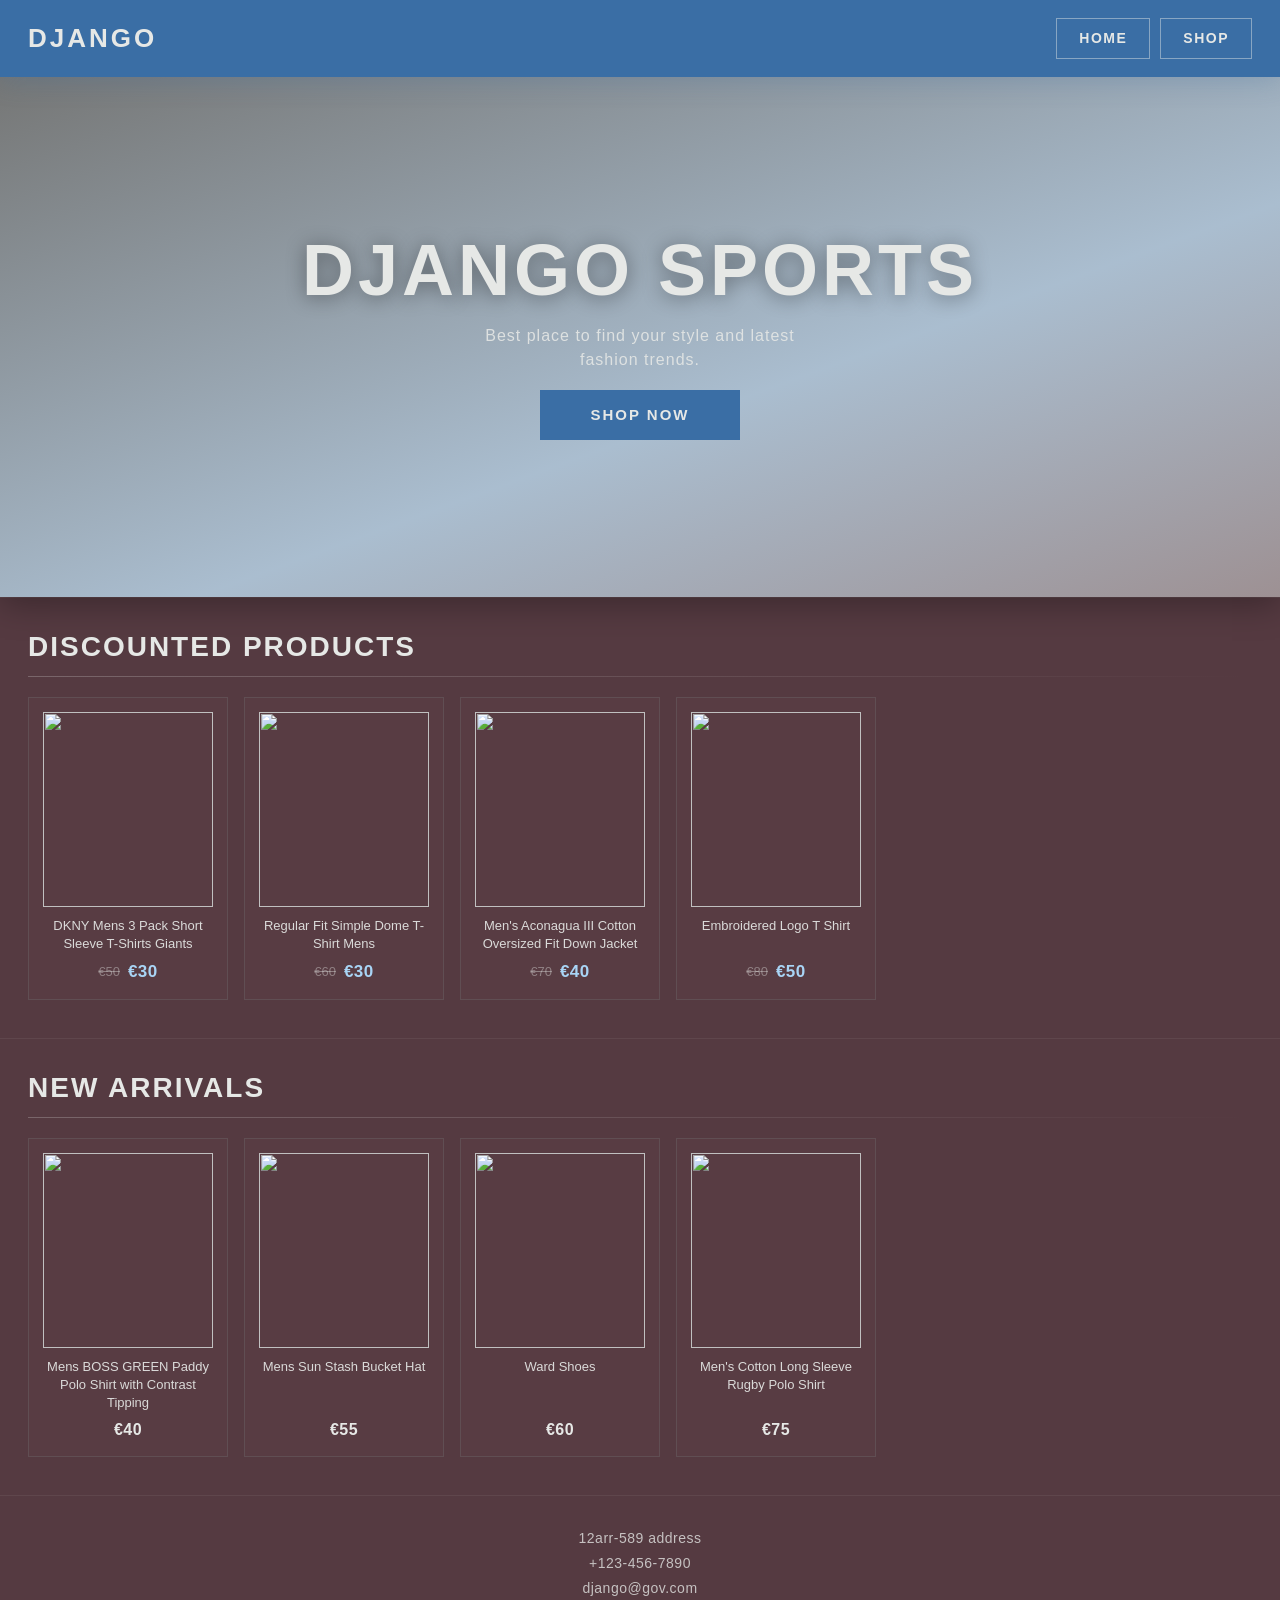
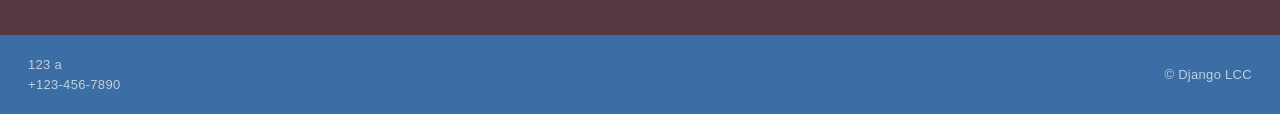
==== index.html @ b53b1346 "Finala dizains, salabots css" ====
<!DOCTYPE html>
<html lang="en">
<head>
    <meta charset="UTF-8">
    <meta name="viewport" content="width=device-width, initial-scale=1.0">
    <link rel="stylesheet" href="style.css">
    <title>Django</title>
</head>
<body>
    <header>
        <div class="logo">
            <h1>Django</h1>
        </div>
        <div class="links">
            <a href="#">Home</a>
            <a href="store-page.html">Shop</a>
        </div>
    </header>

    <section class="hero">
        <video autoplay muted loop playsinline class="hero-video">
            <source src="videoplayback.mp4" type="video/mp4">
        </video>

        
        <h1>Django Sports</h1>
        <p>Best place to find your style and latest fashion trends.</p>
        <a href="store-page.html">Shop now</a>
        
    </section>

    <section class="main">
        <article>
            <div class="discount">
                <h2>Discounted products</h2>
                <hr>
                <div class="menu">
                    <div class="karts">
                        <img src="https://www.sportsdirect.com/images/products/58306899_l.jpg" alt="">
                        <h3>DKNY Mens 3 Pack Short Sleeve T-Shirts Giants</h3>
                        <div class="price">
                            <span class="old">€50</span>
                            <span class="new">€30</span>
                        </div>
                    </div>
                    <div class="karts">
                        <img src="https://www.sportsdirect.com/images/products/59752903_l.jpg" alt="">
                        <h3>Regular Fit Simple Dome T-Shirt Mens</h3>
                        <div class="price">
                            <span class="old">€60</span>
                            <span class="new">€30</span>
                        </div>
                    </div>
                    <div class="karts">
                        <img src="https://www.sportsdirect.com/images/products/62181503_l.jpg" alt="">
                        <h3>Men's Aconagua III Cotton Oversized Fit Down Jacket</h3>
                        <div class="price">
                            <span class="old">€70</span>
                            <span class="new">€40</span>
                        </div>
                    </div>
                    <div class="karts">
                        <img src="https://www.sportsdirect.com/images/products/59764222_l.jpg" alt="">
                        <h3>Embroidered Logo T Shirt</h3>
                        <div class="price">
                            <span class="old">€80</span>
                            <span class="new">€50</span>
                        </div>
                    </div>
                </div>
            </div>
        </article>

        <article>
            <div class="discount">
                <h2>New arrivals</h2>
                <hr>
                <div class="menu">
                    <div class="karts">
                        <img src="https://www.sportsdirect.com/images/products/54370003_l.jpg" alt="">
                        <h3>Mens BOSS GREEN Paddy Polo Shirt with Contrast Tipping</h3>
                        <p>€40</p>
                    </div>
                    <div class="karts">
                        <img src="https://www.sportsdirect.com/images/products/39014203_l.jpg" alt="">
                        <h3>Mens Sun Stash Bucket Hat</h3>
                        <p>€55</p>
                    </div>
                    <div class="karts">
                        <img src="https://www.sportsdirect.com/images/imgzoom/24/24626740_xxl.jpg" alt="">
                        <h3>Ward Shoes</h3>
                        <p>€60</p>
                    </div>
                    <div class="karts">
                        <img src="https://www.sportsdirect.com/images/imgzoom/59/59460301_xxl.jpg" alt="">
                        <h3>Men's Cotton Long Sleeve Rugby Polo Shirt</h3>
                        <p>€75</p>
                    </div>
                </div>
            </div>
        </article>

        <article class="contact">
            <div>
                <p>12arr-589 address</p>
                <p>+123-456-7890</p>
                <p>django@gov.com</p>
            </div>
        </article>
    </section>

    <footer>
        <div>
            <p>123 a</p>
            <p>+123-456-7890</p>
        </div>
        <div>
            <p>© Django LCC</p>
        </div>
    </footer>
</body>
</html>
---- style.css ----
* {
    font-family: sans-serif;
    box-sizing: border-box;
    padding: 0;
    margin: 0;
}

body {
    background-color: #E6E8E6;
    padding: 0;
    line-height: 1.5;
}

header {
    display: flex;
    justify-content: space-between;
    align-items: center;
    padding: 18px 28px;
    background-color: #3A6EA5;
    box-shadow: 0 4px 24px rgba(58,110,165,0.25);
    position: sticky;
    top: 0;
    z-index: 100;
}

.logo h1 {
    color: #E6E8E6;
    font-family:sans-serif;
    font-weight: 800;
    font-size: 26px;
    letter-spacing: 3px;
    text-transform: uppercase;
}

.links {
    display: flex;
    gap: 10px;
}

.links a {
    text-decoration: none;
    padding: 9px 22px;
    background-color: transparent;
    border: 1.5px solid rgba(230,232,230,0.45);
    color: #E6E8E6;
    font-family: 'Barlow Condensed', sans-serif;
    font-weight: 600;
    font-size: 14px;
    letter-spacing: 1.5px;
    text-transform: uppercase;
    transition: all 0.25s ease;
}

.links a:hover {
    background-color: #E6E8E6;
    border-color: #E6E8E6;
    color: #3A6EA5;
    transform: translateY(-2px);
}

.hero-video {
    position: absolute;
    top: 0;
    left: 0;
    width: 100%;
    height: 100%;
    object-fit: cover;
    z-index: 0;
    pointer-events: none;
}

.hero {
    display: flex;
    height: 520px;
    color: #E6E8E6;
    flex-direction: column;
    justify-content: center;
    align-items: center;
    gap: 18px;
    text-align: center;
    box-shadow: 0 8px 32px rgba(0,0,0,0.3);
    position: relative;
    overflow: hidden;
}

.hero::before {
    content: '';
    position: absolute;
    inset: 0;
    background: linear-gradient(
        160deg,
        rgba(25,25,25,0.55) 0%,
        rgba(58,110,165,0.35) 60%,
        rgba(85,58,65,0.5) 100%
    );
    z-index: 1;
}

.hero h1,
.hero p,
.hero a {
    position: relative;
    z-index: 2;
}

.hero h1 {
    font-family: sans-serif;
    font-size: 72px;
    font-weight: 800;
    letter-spacing: 4px;
    text-transform: uppercase;
    line-height: 1;
    text-shadow: 0 2px 20px rgba(0,0,0,0.4);
}

.hero p {
    font-size: 16px;
    font-weight: 300;
    letter-spacing: 1px;
    opacity: 0.88;
    max-width: 360px;
}

.hero a {
    text-decoration: none;
    width: 200px;
    padding: 13px;
    background-color: #3A6EA5;
    color: #E6E8E6;
    font-weight: 700;
    font-size: 15px;
    letter-spacing: 2px;
    text-transform: uppercase;
    transition: all 0.25s ease;
    border: 1.5px solid transparent;
}

.hero a:hover {
    background-color: transparent;
    border-color: #E6E8E6;
    transform: scale(1.04);
}

.main {
    display: flex;
    flex-direction: column;
}

article {
    background-color: #553A41;
    display: flex;
    flex-direction: column;
    color: #E6E8E6;
    overflow: hidden;
    border-top: 1px solid rgba(255,255,255,0.06);
}

.discount {
    padding: 28px;
}

.discount h2 {
    font-size: 28px;
    font-weight: 700;
    letter-spacing: 2px;
    text-transform: uppercase;
    margin-bottom: 8px;
}

.discount hr {
    border: none;
    height: 1px;
    background: linear-gradient(90deg, #E6E8E6, transparent);
    opacity: 0.25;
    margin-bottom: 20px;
}

.menu {
    display: flex;
    gap: 16px;
    overflow-x: auto;
    padding-bottom: 10px;
    scrollbar-width: thin;
    scrollbar-color: rgba(230,232,230,0.2) transparent;
}

.menu::-webkit-scrollbar {
    height: 4px;
}

.menu::-webkit-scrollbar-track {
    background: transparent;
}

.menu::-webkit-scrollbar-thumb {
    background: rgba(230,232,230,0.2);
    border-radius: 4px;
}

.karts {
    width: 200px;
    padding: 14px;
    text-align: center;
    transition: all 0.3s ease;
    flex: 0 0 auto;
    background-color: #6d4a531f;
    border: 1px solid #6d6d6d5d;
    display: flex;
    flex-direction: column;
}

.karts:hover {
    box-shadow: 0 8px 28px #00000056;
    transform: translateY(-4px);
    background-color: rgba(255,255,255,0.1);
}

.karts img {
    width: 100%;
    height: 195px;
    object-fit: cover;
    transition: transform 0.35s;
}

.karts:hover img {
    transform: scale(1.04);
}

.karts h3 {
    margin: 10px 0 6px;
    font-size: 13px;
    font-weight: 500;
    line-height: 1.4;
    opacity: 0.92;
}

.karts p {
    font-size: 16px;
    font-weight: 600;
    letter-spacing: 0.5px;
    color: #E6E8E6;
    margin-top: auto;
}

.price {
    display: flex;
    justify-content: center;
    align-items: center;
    gap: 8px;
    margin-top: auto;
}

.old {
    text-decoration: line-through;
    color: rgba(230,232,230,0.4);
    font-size: 13px;
}

.new {
    font-family: sans-serif;
    font-size: 17px;
    font-weight: 700;
    color: #a8d4f5;
    letter-spacing: 0.5px;
}

.contact {
    padding: 32px 20px;
    text-align: center;
    background: #553A41;
}

.contact p {
    opacity: 0.78;
    font-size: 14px;
    letter-spacing: 0.5px;
    margin-bottom: 4px;
}

footer {
    display: flex;
    justify-content: space-between;
    align-items: center;
    padding: 20px 28px;
    background-color: #3A6EA5;
    color: #E6E8E6;
    box-shadow: 0 -4px 20px rgba(58,110,165,0.2);
}

footer p {
    font-size: 13px;
    opacity: 0.8;
    letter-spacing: 0.3px;
}

/*----- store-page.html --------------------------------------------*/

.store-main {
    background-color: #E6E8E6;
    padding: 24px 28px 40px;
}

.store-toolbar {
    display: flex;
    align-items: center;
    gap: 12px;
    margin-bottom: 28px;
}

.search-wrap {
    display: flex;
    flex: 1;
    border: 1.5px solid #553A41;
}

.search-input {
    flex: 1;
    padding: 10px 14px;
    border: none;
    background-color: #fff;
    font-family: sans-serif;
    font-size: 14px;
    color: #191919;
    outline: none;
}

.search-input::placeholder {
    color: #aaa;
    letter-spacing: 0.5px;
}

.search-btn {
    padding: 10px 16px;
    background-color: #553A41;
    color: #E6E8E6;
    border: none;
    cursor: pointer;
    font-size: 15px;
    transition: background-color 0.2s ease;
}

.search-btn:hover {
    background-color: #3d2a30;
}

.filter-wrap {
    border: 1.5px solid #553A41;
}

.filter-select {
    padding: 10px 16px;
    background-color: #fff;
    border: none;
    font-size: 14px;
    font-weight: 600;
    letter-spacing: 1px;
    text-transform: uppercase;
    color: #191919;
    cursor: pointer;
    outline: none;
    appearance: auto;
}

.product-grid {
    display: grid;
    grid-template-columns: repeat(4, 1fr);
    border-top: 1px solid rgba(85,58,65,0.15);
    border-left: 1px solid rgba(85,58,65,0.15);
}

.product-card {
    background-color: #fff;
    border-right: 1px solid rgba(85,58,65,0.15);
    border-bottom: 1px solid rgba(85,58,65,0.15);
    transition: background-color 0.25s ease;
    cursor: pointer;
    overflow: hidden;
}

.product-card:hover {
    background-color: #f5f0f1;
}

.product-card img {
    width: 100%;
    height: 440px;
    object-fit: cover;
    display: block;
    transition: transform 0.35s ease;
}

.product-card:hover img {
    transform: scale(1.04);
}

.product-info {
    padding: 14px 14px 18px;
}

.product-info h3 {
    font-size: 13px;
    font-weight: 500;
    color: #191919;
    line-height: 1.4;
    margin-bottom: 6px;
}

.product-price {
    font-size: 16px;
    font-weight: 700;
    color: #553A41;
    letter-spacing: 0.5px;
}

.product-info .price {
    justify-content: flex-start;
}

.product-info .old {
    color: #aaa;
    font-size: 13px;
}

.product-info .new {
    font-size: 16px;
    font-weight: 700;
    color: #3A6EA5;
    letter-spacing: 0.5px;
}
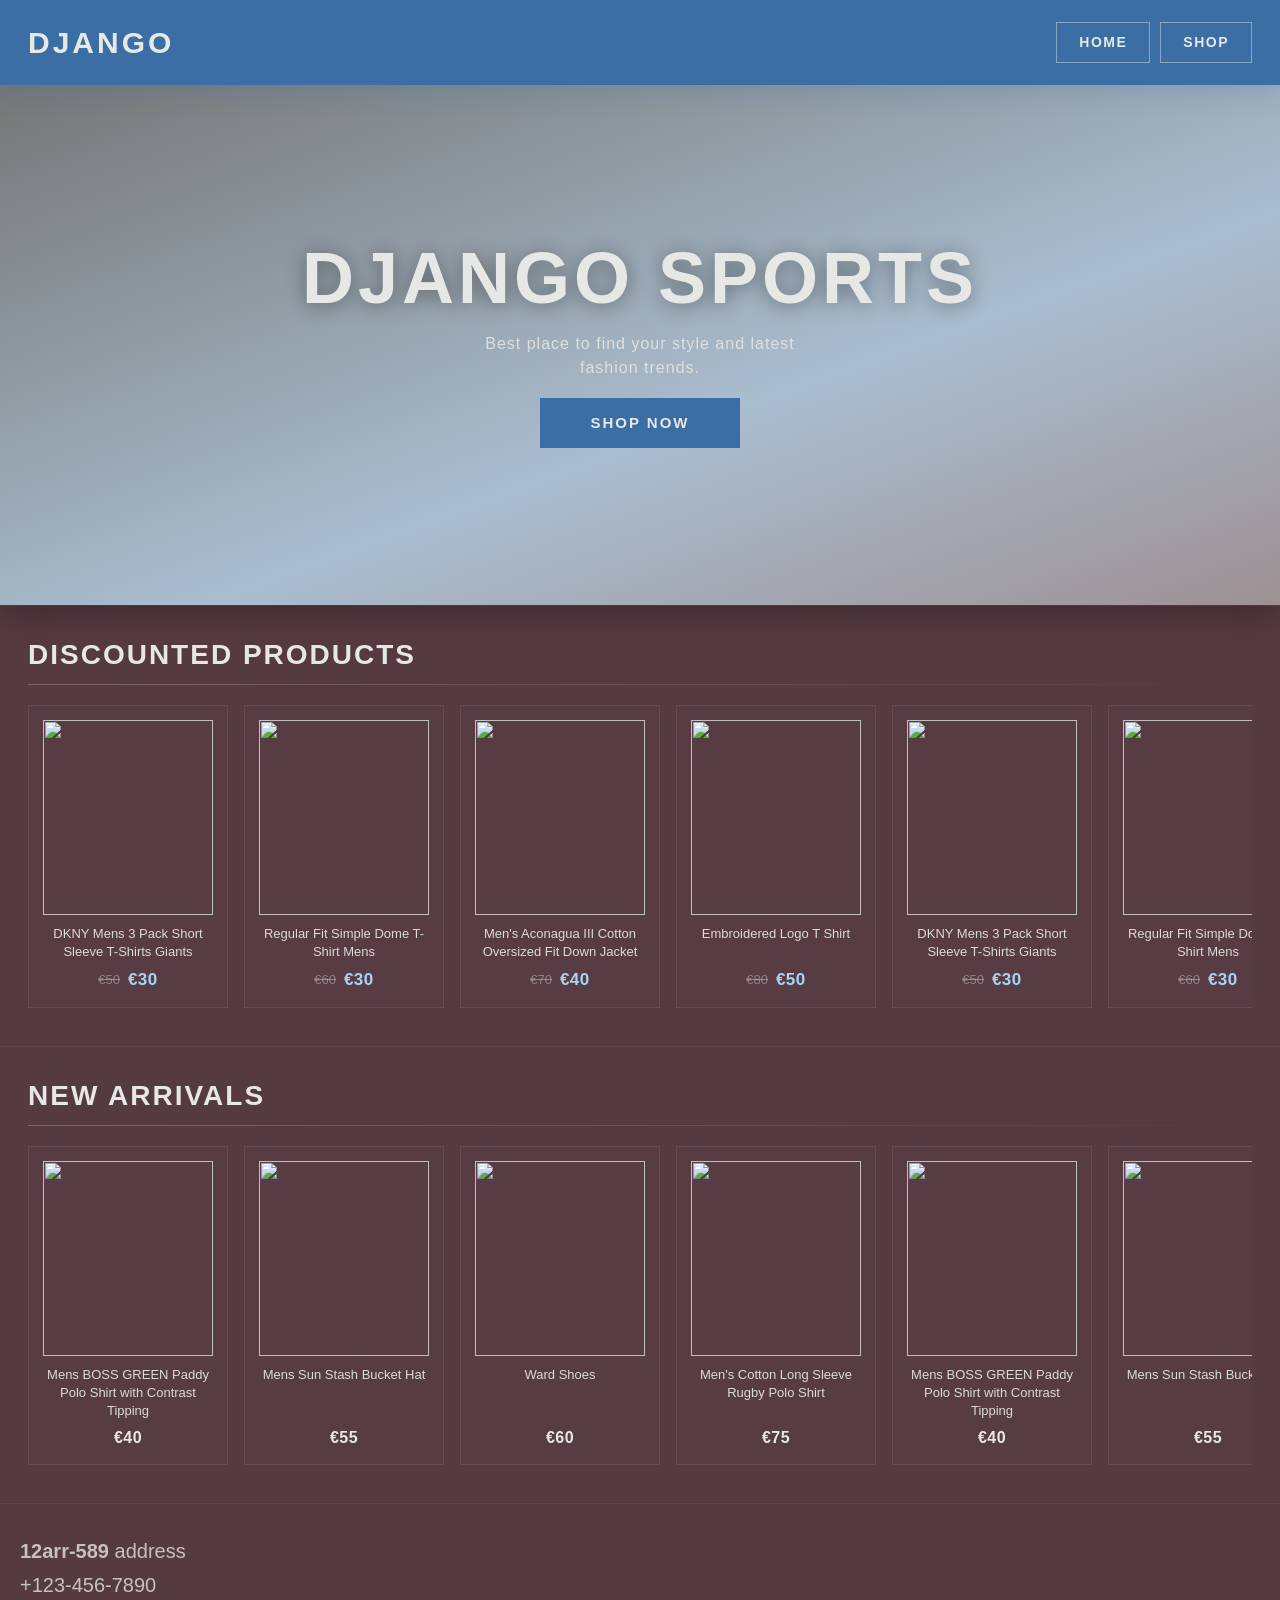
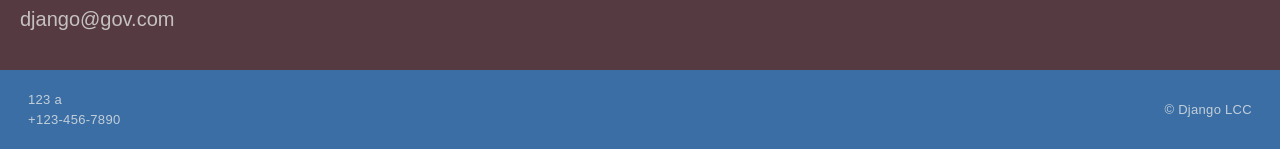
==== commit e711f303: "Pabeigta versija" ====
--- a/index.html
+++ b/index.html
@@ -1,122 +1,214 @@
-<!DOCTYPE html>
-<html lang="en">
-<head>
-    <meta charset="UTF-8">
-    <meta name="viewport" content="width=device-width, initial-scale=1.0">
-    <link rel="stylesheet" href="style.css">
-    <title>Django</title>
-</head>
-<body>
-    <header>
-        <div class="logo">
-            <h1>Django</h1>
-        </div>
-        <div class="links">
-            <a href="#">Home</a>
-            <a href="store-page.html">Shop</a>
-        </div>
-    </header>
-
-    <section class="hero">
-        <video autoplay muted loop playsinline class="hero-video">
-            <source src="videoplayback.mp4" type="video/mp4">
-        </video>
-
-        
-        <h1>Django Sports</h1>
-        <p>Best place to find your style and latest fashion trends.</p>
-        <a href="store-page.html">Shop now</a>
-        
-    </section>
-
-    <section class="main">
-        <article>
-            <div class="discount">
-                <h2>Discounted products</h2>
-                <hr>
-                <div class="menu">
-                    <div class="karts">
-                        <img src="https://www.sportsdirect.com/images/products/58306899_l.jpg" alt="">
-                        <h3>DKNY Mens 3 Pack Short Sleeve T-Shirts Giants</h3>
-                        <div class="price">
-                            <span class="old">€50</span>
-                            <span class="new">€30</span>
-                        </div>
-                    </div>
-                    <div class="karts">
-                        <img src="https://www.sportsdirect.com/images/products/59752903_l.jpg" alt="">
-                        <h3>Regular Fit Simple Dome T-Shirt Mens</h3>
-                        <div class="price">
-                            <span class="old">€60</span>
-                            <span class="new">€30</span>
-                        </div>
-                    </div>
-                    <div class="karts">
-                        <img src="https://www.sportsdirect.com/images/products/62181503_l.jpg" alt="">
-                        <h3>Men's Aconagua III Cotton Oversized Fit Down Jacket</h3>
-                        <div class="price">
-                            <span class="old">€70</span>
-                            <span class="new">€40</span>
-                        </div>
-                    </div>
-                    <div class="karts">
-                        <img src="https://www.sportsdirect.com/images/products/59764222_l.jpg" alt="">
-                        <h3>Embroidered Logo T Shirt</h3>
-                        <div class="price">
-                            <span class="old">€80</span>
-                            <span class="new">€50</span>
-                        </div>
-                    </div>
-                </div>
-            </div>
-        </article>
-
-        <article>
-            <div class="discount">
-                <h2>New arrivals</h2>
-                <hr>
-                <div class="menu">
-                    <div class="karts">
-                        <img src="https://www.sportsdirect.com/images/products/54370003_l.jpg" alt="">
-                        <h3>Mens BOSS GREEN Paddy Polo Shirt with Contrast Tipping</h3>
-                        <p>€40</p>
-                    </div>
-                    <div class="karts">
-                        <img src="https://www.sportsdirect.com/images/products/39014203_l.jpg" alt="">
-                        <h3>Mens Sun Stash Bucket Hat</h3>
-                        <p>€55</p>
-                    </div>
-                    <div class="karts">
-                        <img src="https://www.sportsdirect.com/images/imgzoom/24/24626740_xxl.jpg" alt="">
-                        <h3>Ward Shoes</h3>
-                        <p>€60</p>
-                    </div>
-                    <div class="karts">
-                        <img src="https://www.sportsdirect.com/images/imgzoom/59/59460301_xxl.jpg" alt="">
-                        <h3>Men's Cotton Long Sleeve Rugby Polo Shirt</h3>
-                        <p>€75</p>
-                    </div>
-                </div>
-            </div>
-        </article>
-
-        <article class="contact">
-            <div>
-                <p>12arr-589 address</p>
-                <p>+123-456-7890</p>
-                <p>django@gov.com</p>
-            </div>
-        </article>
-    </section>
-
-    <footer>
-        <div>
-            <p>123 a</p>
-            <p>+123-456-7890</p>
-        </div>
-        <div>
-            <p>© Django LCC</p>
-        </div>
-    </footer>
-</body>
+<!DOCTYPE html>
+<html lang="en">
+<head>
+    <meta charset="UTF-8">
+    <meta name="viewport" content="width=device-width, initial-scale=1.0">
+    <link rel="stylesheet" href="style.css">
+    <title>Django</title>
+</head>
+<body>
+    <header>
+        <div class="logo">
+            <h1>Django</h1>
+        </div>
+        <div class="links">
+            <a href="#">Home</a>
+            <a href="store-page.html">Shop</a>
+        </div>
+    </header>
+
+    <section class="hero">
+        <video autoplay muted loop playsinline class="hero-video">
+            <source src="videoplayback.mp4" type="video/mp4">
+        </video>
+
+        
+        <h1>Django Sports</h1>
+        <p>Best place to find your style and latest fashion trends.</p>
+        <a href="store-page.html">Shop now</a>
+        
+    </section>
+
+    <section class="main">
+        <article>
+            <div class="discount">
+                <h2>Discounted products</h2>
+                <hr>
+                <div class="menu">
+                    <div class="karts">
+                        <img src="https://www.sportsdirect.com/images/products/58306899_l.jpg" alt="">
+                        <h3>DKNY Mens 3 Pack Short Sleeve T-Shirts Giants</h3>
+                        <div class="price">
+                            <span class="old">€50</span>
+                            <span class="new">€30</span>
+                        </div>
+                    </div>
+                    <div class="karts">
+                        <img src="https://www.sportsdirect.com/images/products/59752903_l.jpg" alt="">
+                        <h3>Regular Fit Simple Dome T-Shirt Mens</h3>
+                        <div class="price">
+                            <span class="old">€60</span>
+                            <span class="new">€30</span>
+                        </div>
+                    </div>
+                    <div class="karts">
+                        <img src="https://www.sportsdirect.com/images/products/62181503_l.jpg" alt="">
+                        <h3>Men's Aconagua III Cotton Oversized Fit Down Jacket</h3>
+                        <div class="price">
+                            <span class="old">€70</span>
+                            <span class="new">€40</span>
+                        </div>
+                    </div>
+                    <div class="karts">
+                        <img src="https://www.sportsdirect.com/images/products/59764222_l.jpg" alt="">
+                        <h3>Embroidered Logo T Shirt</h3>
+                        <div class="price">
+                            <span class="old">€80</span>
+                            <span class="new">€50</span>
+                        </div>
+                    </div>
+                     <div class="karts">
+                        <img src="https://www.sportsdirect.com/images/products/58306899_l.jpg" alt="">
+                        <h3>DKNY Mens 3 Pack Short Sleeve T-Shirts Giants</h3>
+                        <div class="price">
+                            <span class="old">€50</span>
+                            <span class="new">€30</span>
+                        </div>
+                    </div>
+                    <div class="karts">
+                        <img src="https://www.sportsdirect.com/images/products/59752903_l.jpg" alt="">
+                        <h3>Regular Fit Simple Dome T-Shirt Mens</h3>
+                        <div class="price">
+                            <span class="old">€60</span>
+                            <span class="new">€30</span>
+                        </div>
+                    </div>
+                    <div class="karts">
+                        <img src="https://www.sportsdirect.com/images/products/62181503_l.jpg" alt="">
+                        <h3>Men's Aconagua III Cotton Oversized Fit Down Jacket</h3>
+                        <div class="price">
+                            <span class="old">€70</span>
+                            <span class="new">€40</span>
+                        </div>
+                    </div>
+                    <div class="karts">
+                        <img src="https://www.sportsdirect.com/images/products/59764222_l.jpg" alt="">
+                        <h3>Embroidered Logo T Shirt</h3>
+                        <div class="price">
+                            <span class="old">€80</span>
+                            <span class="new">€50</span>
+                        </div>
+                </div>
+            </div>
+        </article>
+
+        <article>
+            <div class="discount">
+                <h2>New arrivals</h2>
+                <hr>
+                <div class="menu">
+                    <div class="karts">
+                        <img src="https://www.sportsdirect.com/images/products/54370003_l.jpg" alt="">
+                        <h3>Mens BOSS GREEN Paddy Polo Shirt with Contrast Tipping</h3>
+                        <p>€40</p>
+                    </div>
+                    <div class="karts">
+                        <img src="https://www.sportsdirect.com/images/products/39014203_l.jpg" alt="">
+                        <h3>Mens Sun Stash Bucket Hat</h3>
+                        <p>€55</p>
+                    </div>
+                    <div class="karts">
+                        <img src="https://www.sportsdirect.com/images/imgzoom/24/24626740_xxl.jpg" alt="">
+                        <h3>Ward Shoes</h3>
+                        <p>€60</p>
+                    </div>
+                    <div class="karts">
+                        <img src="https://www.sportsdirect.com/images/imgzoom/59/59460301_xxl.jpg" alt="">
+                        <h3>Men's Cotton Long Sleeve Rugby Polo Shirt</h3>
+                        <p>€75</p>
+                    </div>
+                    <div class="karts">
+                        <img src="https://www.sportsdirect.com/images/products/54370003_l.jpg" alt="">
+                        <h3>Mens BOSS GREEN Paddy Polo Shirt with Contrast Tipping</h3>
+                        <p>€40</p>
+                    </div>
+                    <div class="karts">
+                        <img src="https://www.sportsdirect.com/images/products/39014203_l.jpg" alt="">
+                        <h3>Mens Sun Stash Bucket Hat</h3>
+                        <p>€55</p>
+                    </div>
+                    <div class="karts">
+                        <img src="https://www.sportsdirect.com/images/imgzoom/24/24626740_xxl.jpg" alt="">
+                        <h3>Ward Shoes</h3>
+                        <p>€60</p>
+                    </div>
+                    <div class="karts">
+                        <img src="https://www.sportsdirect.com/images/imgzoom/59/59460301_xxl.jpg" alt="">
+                        <h3>Men's Cotton Long Sleeve Rugby Polo Shirt</h3>
+                        <p>€75</p>
+                    </div>
+                    <div class="karts">
+                        <img src="https://www.sportsdirect.com/images/products/54370003_l.jpg" alt="">
+                        <h3>Mens BOSS GREEN Paddy Polo Shirt with Contrast Tipping</h3>
+                        <p>€40</p>
+                    </div>
+                    <div class="karts">
+                        <img src="https://www.sportsdirect.com/images/products/39014203_l.jpg" alt="">
+                        <h3>Mens Sun Stash Bucket Hat</h3>
+                        <p>€55</p>
+                    </div>
+                    <div class="karts">
+                        <img src="https://www.sportsdirect.com/images/imgzoom/24/24626740_xxl.jpg" alt="">
+                        <h3>Ward Shoes</h3>
+                        <p>€60</p>
+                    </div>
+                    <div class="karts">
+                        <img src="https://www.sportsdirect.com/images/imgzoom/59/59460301_xxl.jpg" alt="">
+                        <h3>Men's Cotton Long Sleeve Rugby Polo Shirt</h3>
+                        <p>€75</p>
+                    </div>
+                    <div class="karts">
+                        <img src="https://www.sportsdirect.com/images/products/54370003_l.jpg" alt="">
+                        <h3>Mens BOSS GREEN Paddy Polo Shirt with Contrast Tipping</h3>
+                        <p>€40</p>
+                    </div>
+                    <div class="karts">
+                        <img src="https://www.sportsdirect.com/images/products/39014203_l.jpg" alt="">
+                        <h3>Mens Sun Stash Bucket Hat</h3>
+                        <p>€55</p>
+                    </div>
+                    <div class="karts">
+                        <img src="https://www.sportsdirect.com/images/imgzoom/24/24626740_xxl.jpg" alt="">
+                        <h3>Ward Shoes</h3>
+                        <p>€60</p>
+                    </div>
+                    <div class="karts">
+                        <img src="https://www.sportsdirect.com/images/imgzoom/59/59460301_xxl.jpg" alt="">
+                        <h3>Men's Cotton Long Sleeve Rugby Polo Shirt</h3>
+                        <p>€75</p>
+                    </div>
+                    
+                </div>
+            </div>
+        </article>
+
+        <article class="contact">
+            <div>
+                <p><span>12arr-589</span> address</p>
+                <p>+123-456-7890</p>
+                <p>django@gov.com</p>
+            </div>
+        </article>
+    </section>
+
+    <footer>
+        <div>
+            <p>123 a</p>
+            <p>+123-456-7890</p>
+        </div>
+        <div>
+            <p>© Django LCC</p>
+        </div>
+    </footer>
+</body>
 </html>
--- a/style.css
+++ b/style.css
@@ -1,431 +1,413 @@
-
-
-* {
-    font-family: sans-serif;
-    box-sizing: border-box;
-    padding: 0;
-    margin: 0;
-}
-
-body {
-    background-color: #E6E8E6;
-    padding: 0;
-    line-height: 1.5;
-}
-
-header {
-    display: flex;
-    justify-content: space-between;
-    align-items: center;
-    padding: 18px 28px;
-    background-color: #3A6EA5;
-    box-shadow: 0 4px 24px rgba(58,110,165,0.25);
-    position: sticky;
-    top: 0;
-    z-index: 100;
-}
-
-.logo h1 {
-    color: #E6E8E6;
-    font-family:sans-serif;
-    font-weight: 800;
-    font-size: 26px;
-    letter-spacing: 3px;
-    text-transform: uppercase;
-}
-
-.links {
-    display: flex;
-    gap: 10px;
-}
-
-.links a {
-    text-decoration: none;
-    padding: 9px 22px;
-    background-color: transparent;
-    border: 1.5px solid rgba(230,232,230,0.45);
-    color: #E6E8E6;
-    font-family: 'Barlow Condensed', sans-serif;
-    font-weight: 600;
-    font-size: 14px;
-    letter-spacing: 1.5px;
-    text-transform: uppercase;
-    transition: all 0.25s ease;
-}
-
-.links a:hover {
-    background-color: #E6E8E6;
-    border-color: #E6E8E6;
-    color: #3A6EA5;
-    transform: translateY(-2px);
-}
-
-.hero-video {
-    position: absolute;
-    top: 0;
-    left: 0;
-    width: 100%;
-    height: 100%;
-    object-fit: cover;
-    z-index: 0;
-    pointer-events: none;
-}
-
-.hero {
-    display: flex;
-    height: 520px;
-    color: #E6E8E6;
-    flex-direction: column;
-    justify-content: center;
-    align-items: center;
-    gap: 18px;
-    text-align: center;
-    box-shadow: 0 8px 32px rgba(0,0,0,0.3);
-    position: relative;
-    overflow: hidden;
-}
-
-.hero::before {
-    content: '';
-    position: absolute;
-    inset: 0;
-    background: linear-gradient(
-        160deg,
-        rgba(25,25,25,0.55) 0%,
-        rgba(58,110,165,0.35) 60%,
-        rgba(85,58,65,0.5) 100%
-    );
-    z-index: 1;
-}
-
-.hero h1,
-.hero p,
-.hero a {
-    position: relative;
-    z-index: 2;
-}
-
-.hero h1 {
-    font-family: sans-serif;
-    font-size: 72px;
-    font-weight: 800;
-    letter-spacing: 4px;
-    text-transform: uppercase;
-    line-height: 1;
-    text-shadow: 0 2px 20px rgba(0,0,0,0.4);
-}
-
-.hero p {
-    font-size: 16px;
-    font-weight: 300;
-    letter-spacing: 1px;
-    opacity: 0.88;
-    max-width: 360px;
-}
-
-.hero a {
-    text-decoration: none;
-    width: 200px;
-    padding: 13px;
-    background-color: #3A6EA5;
-    color: #E6E8E6;
-    font-weight: 700;
-    font-size: 15px;
-    letter-spacing: 2px;
-    text-transform: uppercase;
-    transition: all 0.25s ease;
-    border: 1.5px solid transparent;
-}
-
-.hero a:hover {
-    background-color: transparent;
-    border-color: #E6E8E6;
-    transform: scale(1.04);
-}
-
-.main {
-    display: flex;
-    flex-direction: column;
-}
-
-article {
-    background-color: #553A41;
-    display: flex;
-    flex-direction: column;
-    color: #E6E8E6;
-    overflow: hidden;
-    border-top: 1px solid rgba(255,255,255,0.06);
-}
-
-.discount {
-    padding: 28px;
-}
-
-.discount h2 {
-    font-size: 28px;
-    font-weight: 700;
-    letter-spacing: 2px;
-    text-transform: uppercase;
-    margin-bottom: 8px;
-}
-
-.discount hr {
-    border: none;
-    height: 1px;
-    background: linear-gradient(90deg, #E6E8E6, transparent);
-    opacity: 0.25;
-    margin-bottom: 20px;
-}
-
-.menu {
-    display: flex;
-    gap: 16px;
-    overflow-x: auto;
-    padding-bottom: 10px;
-    scrollbar-width: thin;
-    scrollbar-color: rgba(230,232,230,0.2) transparent;
-}
-
-.menu::-webkit-scrollbar {
-    height: 4px;
-}
-
-.menu::-webkit-scrollbar-track {
-    background: transparent;
-}
-
-.menu::-webkit-scrollbar-thumb {
-    background: rgba(230,232,230,0.2);
-    border-radius: 4px;
-}
-
-.karts {
-    width: 200px;
-    padding: 14px;
-    text-align: center;
-    transition: all 0.3s ease;
-    flex: 0 0 auto;
-    background-color: #6d4a531f;
-    border: 1px solid #6d6d6d5d;
-    display: flex;
-    flex-direction: column;
-}
-
-.karts:hover {
-    box-shadow: 0 8px 28px #00000056;
-    transform: translateY(-4px);
-    background-color: rgba(255,255,255,0.1);
-}
-
-.karts img {
-    width: 100%;
-    height: 195px;
-    object-fit: cover;
-    transition: transform 0.35s;
-}
-
-.karts:hover img {
-    transform: scale(1.04);
-}
-
-.karts h3 {
-    margin: 10px 0 6px;
-    font-size: 13px;
-    font-weight: 500;
-    line-height: 1.4;
-    opacity: 0.92;
-}
-
-.karts p {
-    font-size: 16px;
-    font-weight: 600;
-    letter-spacing: 0.5px;
-    color: #E6E8E6;
-    margin-top: auto;
-}
-
-.price {
-    display: flex;
-    justify-content: center;
-    align-items: center;
-    gap: 8px;
-    margin-top: auto;
-}
-
-.old {
-    text-decoration: line-through;
-    color: rgba(230,232,230,0.4);
-    font-size: 13px;
-}
-
-.new {
-    font-family: sans-serif;
-    font-size: 17px;
-    font-weight: 700;
-    color: #a8d4f5;
-    letter-spacing: 0.5px;
-}
-
-.contact {
-    padding: 32px 20px;
-    text-align: center;
-    background: #553A41;
-}
-
-.contact p {
-    opacity: 0.78;
-    font-size: 14px;
-    letter-spacing: 0.5px;
-    margin-bottom: 4px;
-}
-
-footer {
-    display: flex;
-    justify-content: space-between;
-    align-items: center;
-    padding: 20px 28px;
-    background-color: #3A6EA5;
-    color: #E6E8E6;
-    box-shadow: 0 -4px 20px rgba(58,110,165,0.2);
-}
-
-footer p {
-    font-size: 13px;
-    opacity: 0.8;
-    letter-spacing: 0.3px;
-}
-
-/*----- store-page.html --------------------------------------------*/
-
-.store-main {
-    background-color: #E6E8E6;
-    padding: 24px 28px 40px;
-}
-
-.store-toolbar {
-    display: flex;
-    align-items: center;
-    gap: 12px;
-    margin-bottom: 28px;
-}
-
-.search-wrap {
-    display: flex;
-    flex: 1;
-    border: 1.5px solid #553A41;
-}
-
-.search-input {
-    flex: 1;
-    padding: 10px 14px;
-    border: none;
-    background-color: #fff;
-    font-family: sans-serif;
-    font-size: 14px;
-    color: #191919;
-    outline: none;
-}
-
-.search-input::placeholder {
-    color: #aaa;
-    letter-spacing: 0.5px;
-}
-
-.search-btn {
-    padding: 10px 16px;
-    background-color: #553A41;
-    color: #E6E8E6;
-    border: none;
-    cursor: pointer;
-    font-size: 15px;
-    transition: background-color 0.2s ease;
-}
-
-.search-btn:hover {
-    background-color: #3d2a30;
-}
-
-.filter-wrap {
-    border: 1.5px solid #553A41;
-}
-
-.filter-select {
-    padding: 10px 16px;
-    background-color: #fff;
-    border: none;
-    font-size: 14px;
-    font-weight: 600;
-    letter-spacing: 1px;
-    text-transform: uppercase;
-    color: #191919;
-    cursor: pointer;
-    outline: none;
-    appearance: auto;
-}
-
-.product-grid {
-    display: grid;
-    grid-template-columns: repeat(4, 1fr);
-    border-top: 1px solid rgba(85,58,65,0.15);
-    border-left: 1px solid rgba(85,58,65,0.15);
-}
-
-.product-card {
-    background-color: #fff;
-    border-right: 1px solid rgba(85,58,65,0.15);
-    border-bottom: 1px solid rgba(85,58,65,0.15);
-    transition: background-color 0.25s ease;
-    cursor: pointer;
-    overflow: hidden;
-}
-
-.product-card:hover {
-    background-color: #f5f0f1;
-}
-
-.product-card img {
-    width: 100%;
-    height: 440px;
-    object-fit: cover;
-    display: block;
-    transition: transform 0.35s ease;
-}
-
-.product-card:hover img {
-    transform: scale(1.04);
-}
-
-.product-info {
-    padding: 14px 14px 18px;
-}
-
-.product-info h3 {
-    font-size: 13px;
-    font-weight: 500;
-    color: #191919;
-    line-height: 1.4;
-    margin-bottom: 6px;
-}
-
-.product-price {
-    font-size: 16px;
-    font-weight: 700;
-    color: #553A41;
-    letter-spacing: 0.5px;
-}
-
-.product-info .price {
-    justify-content: flex-start;
-}
-
-.product-info .old {
-    color: #aaa;
-    font-size: 13px;
-}
-
-.product-info .new {
-    font-size: 16px;
-    font-weight: 700;
-    color: #3A6EA5;
-    letter-spacing: 0.5px;
+
+
+* {
+    font-family: sans-serif;
+    box-sizing: border-box;
+    padding: 0;
+    margin: 0;
+}
+
+body {
+    background-color: #E6E8E6;
+    padding: 0;
+    line-height: 1.5;
+}
+
+header {
+    display: flex;
+    justify-content: space-between;
+    align-items: center;
+    padding: 20px 28px;
+    background-color: #3A6EA5;
+    box-shadow: 0 4px 24px rgba(58,110,165,0.25);
+    position: sticky;
+    top: 0;
+    z-index: 100;
+}
+
+.logo h1 {
+    color: #E6E8E6;
+    font-weight: 800;
+    font-size: 30px;
+    letter-spacing: 3px;
+    text-transform: uppercase;
+}
+
+.links {
+    display: flex;
+    gap: 10px;
+}
+
+.links a {
+    text-decoration: none;
+    padding: 9px 22px;
+    background-color: transparent;
+    border: 1.5px solid rgba(236, 236, 236, 0.45);
+    color: #E6E8E6;
+    font-weight: 600;
+    font-size: 14px;
+    letter-spacing: 1.5px;
+    text-transform: uppercase;
+    transition: all 0.25s ease;
+}
+
+.links a:hover {
+    background-color: #E6E8E6;
+    border-color: #E6E8E6;
+    color: #3A6EA5;
+    transform: translateY(-2px);
+}
+
+.hero-video {
+    position: absolute;
+    top: 0;
+    left: 0;
+    width: 100%;
+    height: 100%;
+    object-fit: cover;
+    z-index: 0;
+    pointer-events: none;
+}
+
+.hero {
+    display: flex;
+    height: 520px;
+    color: #E6E8E6;
+    flex-direction: column;
+    justify-content: center;
+    align-items: center;
+    gap: 18px;
+    text-align: center;
+    box-shadow: 0 8px 32px rgba(0,0,0,0.3);
+    position: relative;
+    overflow: hidden;
+}
+
+.hero::before {
+    content: '';
+    position: absolute;
+    inset: 0;
+    background: linear-gradient(
+        160deg,
+        rgba(25,25,25,0.55) 0%,
+        rgba(58,110,165,0.35) 60%,
+        rgba(85,58,65,0.5) 100%
+    );
+    z-index: 1;
+}
+
+.hero h1,
+.hero p,
+.hero a {
+    position: relative;
+    z-index: 2;
+}
+
+.hero h1 {
+    font-family: sans-serif;
+    font-size: 72px;
+    font-weight: 800;
+    letter-spacing: 4px;
+    text-transform: uppercase;
+    line-height: 1;
+    text-shadow: 0 2px 20px rgba(0, 0, 0, 0.4);
+}
+
+.hero p {
+    font-size: 16px;
+    font-weight: 300;
+    letter-spacing: 1px;
+    opacity: 0.88;
+    max-width: 360px;
+}
+
+.hero a {
+    text-decoration: none;
+    width: 200px;
+    padding: 13px;
+    background-color: #3A6EA5;
+    color: #E6E8E6;
+    font-weight: 700;
+    font-size: 15px;
+    letter-spacing: 2px;
+    text-transform: uppercase;
+    transition: all 0.25s ease;
+    border: 1.5px solid transparent;
+}
+
+.hero a:hover {
+    background-color: transparent;
+    border-color: #E6E8E6;
+    transform: scale(1.04);
+}
+
+.main {
+    display: flex;
+    flex-direction: column;
+}
+
+article {
+    background-color: #553A41;
+    display: flex;
+    flex-direction: column;
+    color: #E6E8E6;
+    overflow: hidden;
+    border-top: 1px solid rgba(255,255,255,0.06);
+}
+
+.discount {
+    padding: 28px;
+}
+
+.discount h2 {
+    font-size: 28px;
+    font-weight: 700;
+    letter-spacing: 2px;
+    text-transform: uppercase;
+    margin-bottom: 8px;
+}
+
+.discount hr {
+    border: none;
+    height: 1px;
+    background: linear-gradient(90deg, #E6E8E6, transparent);
+    opacity: 0.25;
+    margin-bottom: 20px;
+}
+
+.menu {
+    display: flex;
+    gap: 16px;
+    overflow-x: auto;
+    padding-bottom: 10px;
+    scrollbar-width: thin;
+    scrollbar-color: rgba(230,232,230,0.2) transparent;
+}
+
+
+.karts {
+    width: 200px;
+    padding: 14px;
+    text-align: center;
+    transition: all 0.3s ease;
+    flex: 0 0 auto;
+    background-color: #6d4a531f;
+    border: 1px solid #6d6d6d5d;
+    display: flex;
+    flex-direction: column;
+}
+
+.karts:hover {
+    box-shadow: 0 8px 28px #00000056;
+    transform: translateY(-4px);
+    background-color: rgba(255,255,255,0.1);
+}
+
+.karts img {
+    width: 100%;
+    height: 195px;
+    object-fit: cover;
+    transition:0.35s;
+}
+
+.karts:hover img {
+    transform: scale(1.04);
+}
+
+.karts h3 {
+    margin: 10px 0 6px;
+    font-size: 13px;
+    font-weight: 500;
+    line-height: 1.4;
+    opacity: 0.92;
+}
+
+.karts p {
+    font-size: 16px;
+    font-weight: 600;
+    letter-spacing: 0.5px;
+    color: #E6E8E6;
+    margin-top: auto;
+}
+
+.price {
+    display: flex;
+    justify-content: center;
+    align-items: center;
+    gap: 8px;
+    margin-top: auto;
+}
+
+.old {
+    text-decoration: line-through;
+    color: rgba(230,232,230,0.4);
+    font-size: 13px;
+}
+
+.new {
+    font-size: 17px;
+    font-weight: 700;
+    color: #a8d4f5;
+    letter-spacing: 0.5px;
+}
+
+.contact {
+    padding: 32px 20px;
+    text-align:left;
+    background: #553A41;
+}
+
+.contact p {
+    opacity: 0.78;
+    font-size: 20px;
+    margin-bottom: 4px;
+
+}
+.contact p span {
+    font-weight: bold;
+}
+
+footer {
+    display: flex;
+    justify-content: space-between;
+    align-items: center;
+    padding: 20px 28px;
+    background-color: #3A6EA5;
+    color: #E6E8E6;
+}
+
+footer p {
+    font-size: 13px;
+    opacity: 0.8;
+    letter-spacing: 0.3px;
+}
+
+/*----- store-page.html --------------------------------------------*/
+
+.store-main {
+    background-color: #E6E8E6;
+    padding: 24px 28px 40px;
+}
+.a-act {
+    background-color: #E6E8E6;
+    color:#3A6EA5;
+}
+
+.store-toolbar {
+    display: flex;
+    align-items: center;
+    gap: 12px;
+    margin-bottom: 28px;
+}
+
+.search-wrap {
+    display: flex;
+    flex: 1;
+    border: 1.5px solid #553A41;
+}
+
+.search-input {
+    flex: 1;
+    padding: 10px 14px;
+    border: none;
+    background-color: #fff;
+    font-size: 14px;
+    color: #191919;
+    outline: none;
+}
+
+.search-btn {
+    padding: 10px 16px;
+    background-color: #553A41;
+    color: #E6E8E6;
+    border: none;
+    cursor: pointer;
+    font-size: 15px;
+    transition:0.2s;
+}
+
+.search-btn:hover {
+    background-color: #3d2a30;
+}
+
+.filter-wrap {
+    border: 1.5px solid #553A41;
+}
+
+.filter-select {
+    padding: 10px 16px;
+    background-color:#E6E8E6;
+    border: none;
+    font-size: 14px;
+    font-weight: 600;
+    text-transform: uppercase;
+    color: #191919;
+    cursor: pointer;
+    outline: none;
+    appearance: auto;
+}
+
+.product-grid {
+    display: grid;
+    grid-template-columns: repeat(4, 1fr);
+    border: 1px solid rgba(0, 0, 0, 0.15);
+}
+
+.product-card {
+    background-color:#E6E8E6;
+    border: 1px solid rgba(0, 0, 0, 0.15);
+    transition:0.25s ;
+    cursor: pointer;
+    overflow: hidden;
+}
+
+.product-card:hover {
+    background-color: #f5f0f1;
+}
+
+.product-card img {
+    width: 100%;
+    height: 440px;
+    object-fit: cover;
+    display: block;
+    transition:0.35s;
+}
+
+.product-card:hover img {
+    transform: scale(1.04);
+}
+
+.product-info {
+    padding: 14px 14px 18px;
+}
+
+.product-info h3 {
+    font-size: 13px;
+    font-weight: 500;
+    color: #191919;
+    line-height: 1.4;
+    margin-bottom: 6px;
+}
+
+.product-price {
+    font-size: 16px;
+    font-weight: 700;
+    color: #553A41;
+    letter-spacing: 0.5px;
+}
+
+.product-info .price {
+    justify-content: flex-start;
+}
+
+.product-info .old {
+    color: #aaa;
+    font-size: 13px;
+}
+
+.product-info .new {
+    font-size: 16px;
+    font-weight: 700;
+    color: #3A6EA5;
+    letter-spacing: 0.5px;
 }
